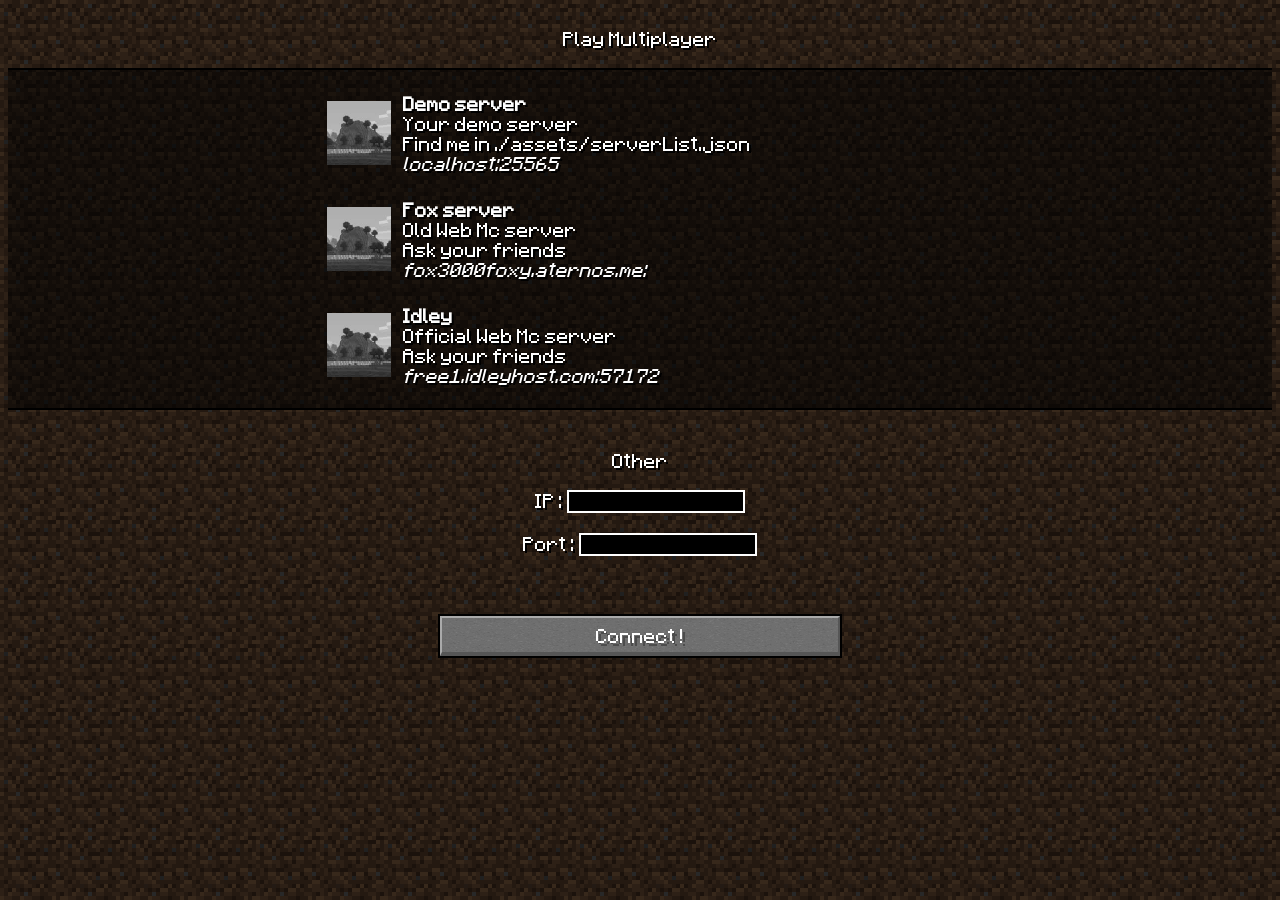
==== multiplayer.html @ 9c30c573 "commit by git" ====
<html>

<head>
    <title>Web-Minecraft</title>
    <!-- META TAGS -->
    <meta name="viewport" content="width=device-width, initial-scale=1.0">
    <meta charset="utf-8">
    <link rel="stylesheet" href="./assets/style/button.css">
    <script src="./assets/jquery.js">
        console.error("JQuery not found")
    </script>
    <style>
        body {
            background: linear-gradient(rgba(0, 0, 0, 0.7), rgba(0, 0, 0, 0.7)), url('./assets/images/dirt.png');
            background-size: 64px;
            font-family: Minecraft;
            color: white;
            text-shadow: black 2px 2px;
            text-align: center
        }
        
        #list {
            background: linear-gradient(rgba(0, 0, 0, 0.5), rgba(0, 0, 0, 0.5));
            border-top: 2px solid black;
            border-bottom: 2px solid black;
            /* 		position:relative; */
            /* 		left:-10px; */
        }
        
        .input {
            border: 2px solid white;
            background-color: black;
            color: white;
            font-family: Minecraft;
            font-weight: bold;
            /* 		position:relative; */
            /* 		left:-10px; */
        }
    </style>
</head>

<body><br>
    <label>Play Multiplayer</label><br><br>
    <div id="list">
    </div>
    <br><br><label>Other</label><br><br>
    IP : <input class="input" id="ip"><br><br>
    Port : <input class="input" id="port"><br><br><br><br>
    <input type="button" onclick="location.href=baseUrl+'?server='+document.getElementById('ip').value+'&port='+document.getElementById('port').value+'&nick='+localStorage.getItem('username')+'&premium='+localStorage.getItem('premium')" value="Connect !" class="btn">
    
</body>
<script>
baseUrl = "https://web-minecraft.herokuapp.com/"
    $(document).ready(function() {
        $.getJSON("./assets/serverList.json", function(serverList) {

            for (i = 0; i < serverList.length; i++) {
                document.getElementById("list").innerHTML += `<div class="server" label="${serverList[i].label}" ip="${serverList[i].ip}" port="${serverList[i].port}" motd="${serverList[i].motd}"></div>`
            }
            document.getElementById("list").innerHTML += '<br>'
            server = document.getElementsByClassName("server")
            for (i = 0; i < server.length; i++) {
                server[i].innerHTML = `
  <br>
  <div>
  <table style="padding:0 0 0 25%" onclick="location.href=baseUrl+'?server=${serverList[i].ip}&port=${serverList[i].port}&nick=${localStorage.getItem('username')}'+'&premium='+localStorage.getItem('premium')"><tr><td>
  <img src="./assets/images/server-icon.jpg" width=64 height=64>
  </td><td></td><td></td><td>
  <b>${server[i].getAttribute('label')}</b><br>
  <span>${server[i].getAttribute('motd')}</span><br>
  <i>${server[i].getAttribute('ip')}:${server[i].getAttribute('port')}</i>
  </td></table>
  </div>
  `
            }
        }).fail(function() {
            console.error("An error has occurred.");
        });
    });
</script>

</html>
---- assets/style/button.css ----
@font-face {
    font-family: 'Minecraft';
    src: url('../fonts/mcfont.eot');
    src: url('../fonts/mcfont.eot?#iefix') format('embedded-opentype'), url('../fonts/mcfont.woff') format('woff'), url('../fonts/mcfont.ttf') format('truetype'), url('../fonts/mcfont.svg#svgFontName') format('svg');
}

body {
    background-image: url('../images/menu.gif');
    background-size: 100% 100%;
}

h1,
h3 {
    font-family: Minecraft;
}

.button,
.btn {
    height: 40px;
    width: 400px;
    outline: 2px solid black;
    position: relative;
    margin: 0;
    display: inline-block;
    background-image: url('../images/button_center.png');
    background-repeat: repeat;
    padding: 0;
    font-family: Minecraft;
    text-align: center;
    color: white;
    text-shadow: 3px 3px #4C4C4C;
    border-bottom: 4px solid #565656;
    border-right: 2px solid #565656;
    border-left: 2px solid #AAA;
    border-top: 2px solid #AAA;
    box-sizing: border-box;
    font-size: 16px;
}

.half-button {
    height: 40px;
    width: 200px;
    outline: 2px solid black;
    position: relative;
    margin: 0;
    display: inline-block;
    background-image: url('../images/button_center.png');
    background-repeat: repeat;
    padding: 0;
    font-family: Minecraft;
    text-align: center;
    color: white;
    text-shadow: 3px 3px #4C4C4C;
    border-bottom: 4px solid #565656;
    border-right: 2px solid #565656;
    border-left: 2px solid #AAA;
    border-top: 2px solid #AAA;
    box-sizing: border-box;
    font-size: 16px;
}

.z75-button {
    height: 40px;
    width: 300px;
    outline: 2px solid black;
    position: relative;
    margin: 0;
    display: inline-block;
    background-image: url('../images/button_center.png');
    background-repeat: repeat;
    padding: 0;
    font-family: Minecraft;
    text-align: center;
    color: white;
    text-shadow: 3px 3px #4C4C4C;
    border-bottom: 4px solid #565656;
    border-right: 2px solid #565656;
    border-left: 2px solid #AAA;
    border-top: 2px solid #AAA;
    box-sizing: border-box;
    font-size: 16px;
}

.button span,
.btn span,
.half-button span,
.z75-button span {
    position: relative;
    line-height: 40px;
    bottom: 3px;
}

.button:hover,
.btn:hover,
.half-button:hover,
.z75-button:hover {
    border-bottom: 4px solid #59639A;
    border-right: 2px solid #59639A;
    border-left: 2px solid #BDC6FF;
    border-top: 2px solid #BDC6FF;
    background-image: url('../images/button_active_center.png');
    color: #FFFFA0;
}
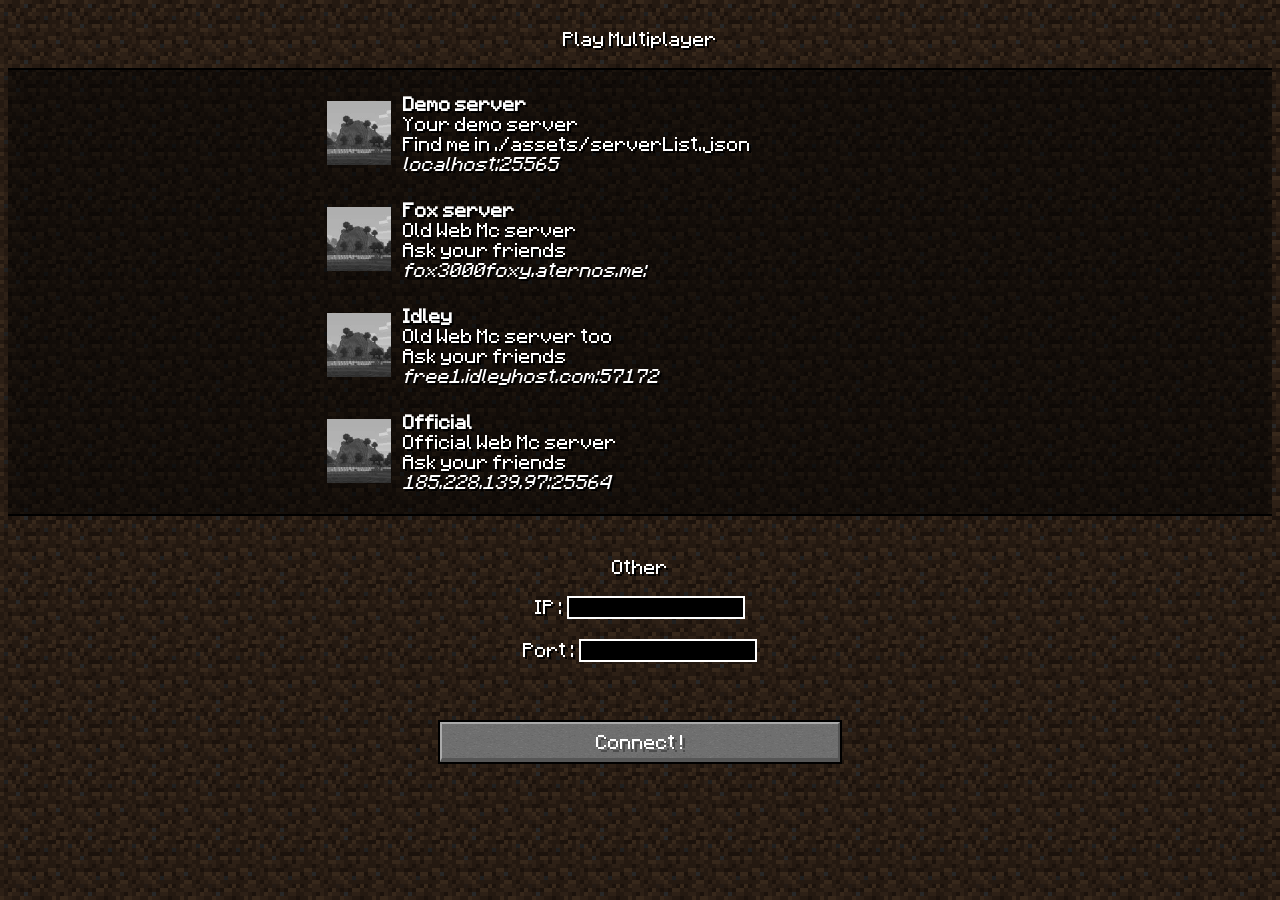
==== commit 69866b73: "remove inventory" ====
--- a/multiplayer.html
+++ b/multiplayer.html
@@ -50,7 +50,7 @@
     
 </body>
 <script>
-baseUrl = "https://web-minecraft.herokuapp.com/"
+baseUrl = "http://localhost:8080/"
     $(document).ready(function() {
         $.getJSON("./assets/serverList.json", function(serverList) {
 
